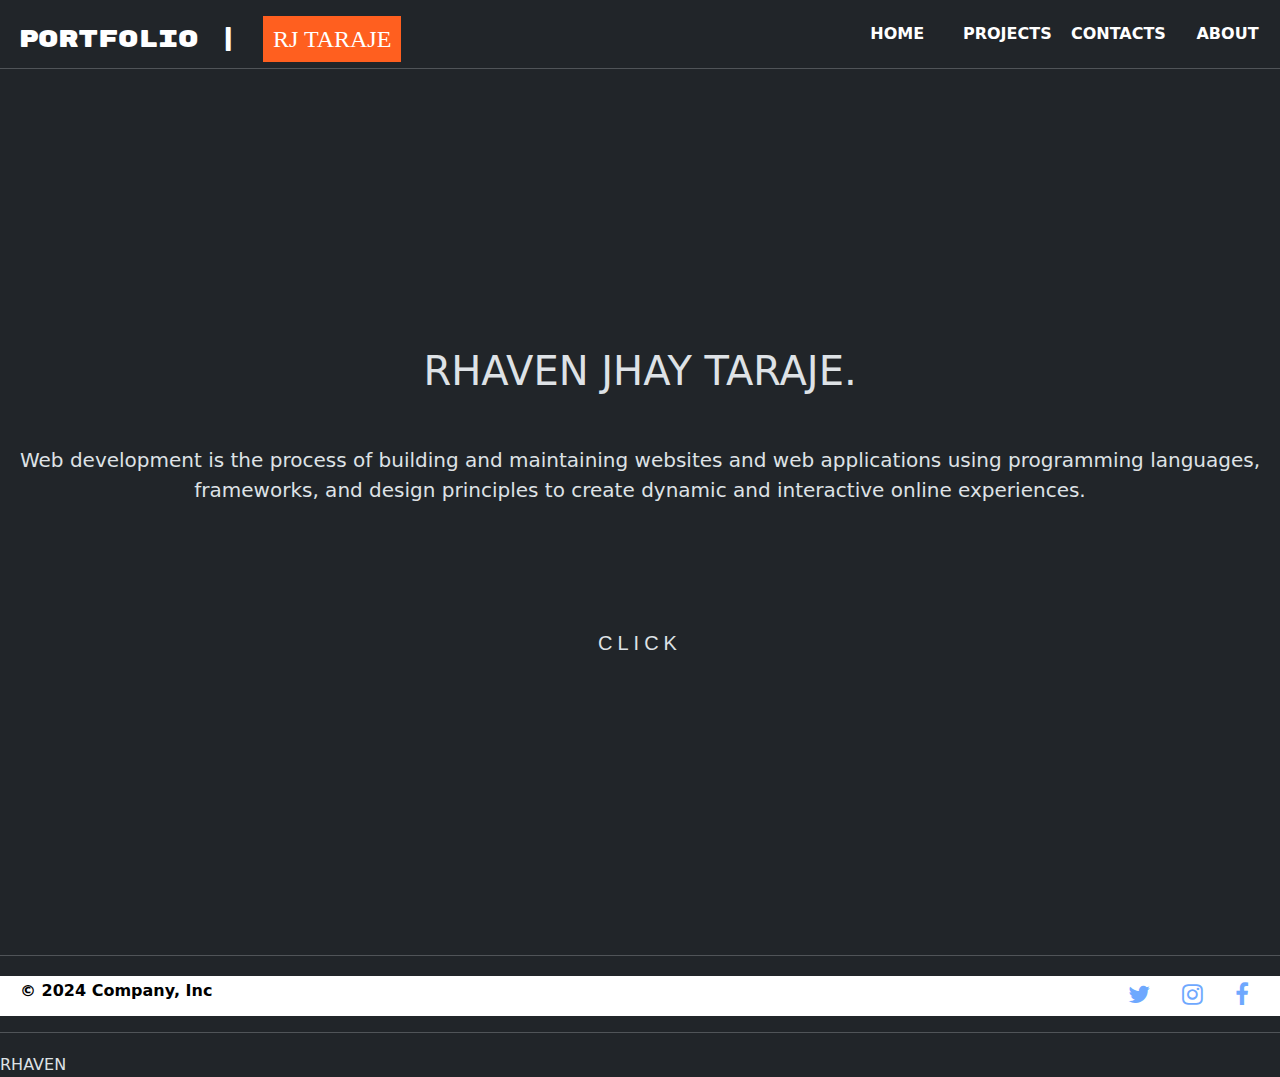
==== index.html @ 4ca4c2ea "rename" ====
<!DOCTYPE html>
<html lang="en" data-bs-theme="dark">
<head>
  <meta charset="UTF-8">
  <meta name="viewport" content="width=device-width, initial-scale=1.0">
  <title>Document</title>
  <link href="https://cdn.jsdelivr.net/npm/bootstrap@5.3.3/dist/css/bootstrap.min.css" rel="stylesheet" integrity="sha384-QWTKZyjpPEjISv5WaRU9OFeRpok6YctnYmDr5pNlyT2bRjXh0JMhjY6hW+ALEwIH" crossorigin="anonymous">
  <link rel="preconnect" href="https://fonts.googleapis.com">
  <link rel="preconnect" href="https://fonts.gstatic.com" crossorigin>
  <link rel="stylesheet" href="https://cdnjs.cloudflare.com/ajax/libs/font-awesome/4.7.0/css/font-awesome.min.css">
  <link href="https://fonts.googleapis.com/css2?family=Rubik+Mono+One&display=swap" rel="stylesheet">
  <link rel="stylesheet" href="Home.css">
  <link rel="stylesheet" href="Animation.css">
</head>
<body>
  <div class="blur-background">
  <div class="navbar1">
  <div class="">
    <header class="d-flex flex-wrap justify-content-center py-3 mb-2 pb-0 ">
      <a href="/" class="d-flex align-items-center mb-3 mb-md-0 me-md-auto link-body-emphasis text-decoration-none">
        <svg class="bi me-2" width="40" height="32"><use xlink:href="#bootstrap"></use></svg>
        <span class="fs-4 title">PORTFOLIO | <span class="rj">RJ TARAJE</span></span>
      </a>

      <div class="div1">
        <button class="btn1">HOME</button>
        <button class="btn2">PROJECTS</button>
        <button class="btn3">CONTACTS</button>
        <button class="btn4">ABOUT</button>

      </div>
    </header>
  </div>
  <hr>
</div>
<div class="divmid">
  <main class="px-3">
    <h1 class="animated-heading">RHAVEN JHAY TARAJE.</h1>
    <p class="lead para ">Web development is the process of building and maintaining websites and web applications using programming languages,<br> frameworks, and design principles to create dynamic and interactive online experiences.
    </p>
    <p class="lead">
      <a href="#" class="btn">CLICK</a>
    </p>
  </main>
</div>
<hr>
<div class=" footer">

  <p class="comp">
    © 2024 Company, Inc
  </p>
  <div class="div2">
    <button class="twit">
      <a href="https://twitter.com/i/flow/login?redirect_after_login=%2Fhome" target="_blank">
      <i style="font-size:24px" class="fa">&#xf099;</i>
      </a>
    </button>
    <button class="insta">
      <a href="https://www.instagram.com/yaoki.ar/"target="_blank">
      <i style="font-size:24px" class="fa">&#xf16d;</i>
      </a>
    </button>
    <button class="fb">
      <a href="https://www.facebook.com/rjtaraje13" target="_blank">
      <i style="font-size:24px" class="fa">&#xf09a;</i>
      </a>
    </button>
  </div>
  
</div>
<hr>

  <script src="https://cdn.jsdelivr.net/npm/bootstrap@5.3.3/dist/js/bootstrap.bundle.min.js" integrity="sha384-YvpcrYf0tY3lHB60NNkmXc5s9fDVZLESaAA55NDzOxhy9GkcIdslK1eN7N6jIeHz" crossorigin="anonymous"></script>

    
</div>
</body>
RHAVEN
</html>
---- Home.css ----
.title
{
  font-family: Arial;
  font-style: normal;
  width: 400px;
  line-height: 24px;
  font-family: "Rubik Mono One", monospace;
  margin-left: -30px;
  margin-top: 10px;
  
}



.div1>button
{
  color: white;
  background-color: transparent;
  border: none;
  height: 36px;
  width: 105px;
  border-radius: 5px;
  cursor: pointer;  
  transition: opacity 0.15s;
  font-weight: bold;
  
}

.rj
{
  background-color: rgb(255, 95, 31);
  padding: 10px;
  margin-left: 5px;
  
  font-style: normal;
  font-family: Major Mono Display;
}
.rj:hover
{
  background-color: #fff;
  text-shadow:
    0 0 7px #fff,
    0 0 10px #fff,
    0 0 21px #fff,
    0 0 42px #0fa,
    0 0 82px #0fa,
    0 0 92px #0fa,
    0 0 102px #0fa,
    0 0 151px #0fa;
  background-color: transparent;
}

.div1>button:hover
{
  background-color: white;
  color: black;
}

.footer>p
{
  display: inline-block;
  background-color: white;
  margin-right: -4px;
  border: none;
  color: black;
  padding-top: 3px;
  padding-bottom: 12px;
  padding-right: 5px;
  
}

.twit
{
  
  background-color: transparent;
  border: none;
  color: rgb(29, 161, 242);
}
.insta
{
  margin-left: 20px;
  background-color: transparent;
  border: none;
  color: rgb(88, 81, 216);
}
.fb
{
  margin-left: 20px;
  background-color: transparent;
  border: none;
  color: rgb(24, 119, 242);
}
.div2
{
  
  background-color: white;
  display: inline-block;
  border: none;
  padding-top: 5px;
  padding-bottom: 5px;
  padding-right: 5px;
  display: flex;
  justify-content: space-between;
} 
.comp 
{
  font-weight: bold;
  margin-bottom: auto;    
  
}

.footer {
  display: flex;
  background-color: white;
  justify-content: space-between;
  padding-left: 20px;
  padding-right: 20px;
}

.divmid
{
  height: 850px;
  display: flex;
  justify-content: center;
  align-items: center;
  text-align: center;
}
.btn  
{ 
  margin-top: 100px;
  background-color: none;
  border-radius: 0%;
  border-color: white;
  font-weight: bolder;
  font-family: Arial;
  font-size: 20px;
  border: transparent 1px solid;
  letter-spacing: 5px;
}
.btn:hover
{
  background-color: #fff;
  text-shadow:
    0 0 7px #fff,
    0 0 10px #fff,
    0 0 21px #fff,
    0 0 42px #0fa,
    0 0 82px #0fa,
    0 0 92px #0fa,
    0 0 102px #0fa,
    0 0 151px #0fa;
  background-color: transparent;
  border-color: white;
}
body {
  position: relative;
  height: 100vh;
  margin: 0;
  overflow: hidden; /* Hide overflow content from blurring outside body */
}

body::before {
  content: '';
  position: absolute;
  top: 0;
  left: 0;
  width: 100%;
  height: 100%;
  background-image: url("https://cdn.pixabay.com/photo/2015/12/04/14/05/code-1076536_640.jpg");
  background-size: cover;
  background-position: center;
  filter: blur(10px); /* Adjust the blur intensity as needed */
  z-index: -1; /* Send the blurred background behind other content */
}

.blur-content {
  position: relative;
  z-index: 1; /* Keep content above the blurred background */
  /* Additional styling for your content */
}

.navbar1
{
  background-color: transparent;
}

.animated-heading
{
  margin-bottom: 4% ;
}

hr
{
    height: 5px;
}

.para {
  transition: font-weight 0.3s ease; /* Add transition for smooth effect */
}

.para:hover {
  font-weight: bold; /* Change font-weight to bold when hovered */
}
---- Animation.css ----
/* Define keyframes for custom animation */
@keyframes slideInFromLeft {
  0% {
    transform: translateX(-100%);
    opacity: 0;
  }
  100% {
    transform: translateX(0);
    opacity: 1;
  }
}

/* Apply animation to the heading */
.animated-heading {
  animation: slideInFromLeft 1s ease-in-out;
}

/* Apply transition for letter-spacing */
.animated-heading:hover {
  letter-spacing: 10px; /* Adjust spacing as needed */
  transition: letter-spacing 0.3s ease-in-out;
}
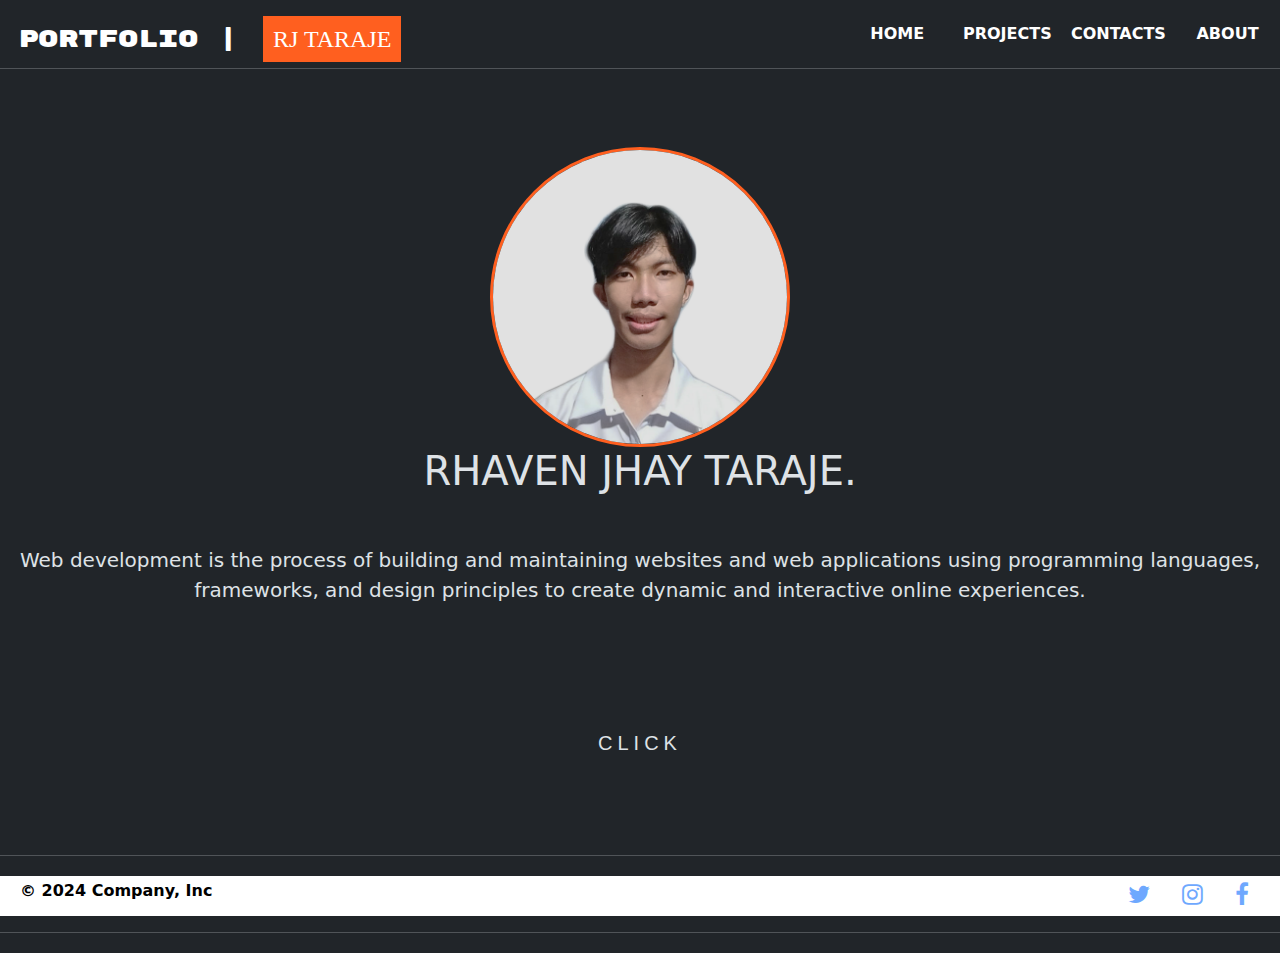
==== commit 36547d75: "updaated" ====
--- a/index.html
+++ b/index.html
@@ -3,31 +3,31 @@
 <head>
   <meta charset="UTF-8">
   <meta name="viewport" content="width=device-width, initial-scale=1.0">
-  <title>Document</title>
+  <title>Portfolio</title>
   <link href="https://cdn.jsdelivr.net/npm/bootstrap@5.3.3/dist/css/bootstrap.min.css" rel="stylesheet" integrity="sha384-QWTKZyjpPEjISv5WaRU9OFeRpok6YctnYmDr5pNlyT2bRjXh0JMhjY6hW+ALEwIH" crossorigin="anonymous">
   <link rel="preconnect" href="https://fonts.googleapis.com">
   <link rel="preconnect" href="https://fonts.gstatic.com" crossorigin>
   <link rel="stylesheet" href="https://cdnjs.cloudflare.com/ajax/libs/font-awesome/4.7.0/css/font-awesome.min.css">
   <link href="https://fonts.googleapis.com/css2?family=Rubik+Mono+One&display=swap" rel="stylesheet">
-  <link rel="stylesheet" href="Home.css">
-  <link rel="stylesheet" href="Animation.css">
+  <link rel="stylesheet" href="CSS/Home.css">
+  <link rel="stylesheet" href="CSS/Animation.css">
 </head>
 <body>
   <div class="blur-background">
   <div class="navbar1">
   <div class="">
-    <header class="d-flex flex-wrap justify-content-center py-3 mb-2 pb-0 ">
+    <header class="d-flex flex-wrap justify-content-center py-3 mb-2 pb-0 headproj">
       <a href="/" class="d-flex align-items-center mb-3 mb-md-0 me-md-auto link-body-emphasis text-decoration-none">
         <svg class="bi me-2" width="40" height="32"><use xlink:href="#bootstrap"></use></svg>
         <span class="fs-4 title">PORTFOLIO | <span class="rj">RJ TARAJE</span></span>
       </a>
 
       <div class="div1">
-        <button class="btn1">HOME</button>
-        <button class="btn2">PROJECTS</button>
-        <button class="btn3">CONTACTS</button>
-        <button class="btn4">ABOUT</button>
-
+        <button class="btn1" id="home">HOME</button>
+        <button class="btn2" id="proj">PROJECTS</button>
+        <button class="btn3" id="cont">CONTACTS</button>
+        <button class="btn4" id="abt">ABOUT</button>
+        <script src="./JS/function.js"></script>
       </div>
     </header>
   </div>
@@ -35,6 +35,7 @@
 </div>
 <div class="divmid">
   <main class="px-3">
+    <img src="rhaven.png" class="profile">
     <h1 class="animated-heading">RHAVEN JHAY TARAJE.</h1>
     <p class="lead para ">Web development is the process of building and maintaining websites and web applications using programming languages,<br> frameworks, and design principles to create dynamic and interactive online experiences.
     </p>
@@ -66,14 +67,11 @@
       </a>
     </button>
   </div>
-  
 </div>
 <hr>
-
   <script src="https://cdn.jsdelivr.net/npm/bootstrap@5.3.3/dist/js/bootstrap.bundle.min.js" integrity="sha384-YvpcrYf0tY3lHB60NNkmXc5s9fDVZLESaAA55NDzOxhy9GkcIdslK1eN7N6jIeHz" crossorigin="anonymous"></script>
 
     
 </div>
 </body>
-RHAVEN
 </html>--- a/CSS/Home.css
+++ b/CSS/Home.css
@@ -0,0 +1,218 @@
+.title
+{
+  font-family: Arial;
+  font-style: normal;
+  width: 400px;
+  line-height: 24px;
+  font-family: "Rubik Mono One", monospace;
+  margin-left: -30px;
+  margin-top: 10px;
+  
+}
+
+.div1>button
+{
+  color: white;
+  background-color: transparent;
+  border: none;
+  height: 36px;
+  width: 105px;
+  border-radius: 5px;
+  cursor: pointer;  
+  transition: opacity 0.15s;
+  font-weight: bold;  
+}
+.div1>button:hover
+{
+  background-color: white;
+  color: black;
+}
+
+.rj
+{
+  background-color: rgb(255, 95, 31);
+  padding: 10px;
+  margin-left: 5px;
+  
+  font-style: normal;
+  font-family: Major Mono Display;
+}
+
+.rj:hover
+{
+  background-color: #fff;
+  text-shadow:
+    0 0 7px #fff,
+    0 0 10px #fff,
+    0 0 21px #fff,
+    0 0 42px #0fa,
+    0 0 82px #0fa,
+    0 0 92px #0fa,
+    0 0 102px #0fa,
+    0 0 151px #0fa;
+  background-color: transparent;
+}
+
+.footer>p
+{
+  display: inline-block;
+  background-color: white;
+  margin-right: -4px;
+  border: none;
+  color: black;
+  padding-top: 3px;
+  padding-bottom: 12px;
+  padding-right: 5px;
+}
+
+.twit
+{
+  
+  background-color: transparent;
+  border: none;
+  color: rgb(29, 161, 242);
+}
+.insta
+{
+  margin-left: 20px;
+  background-color: transparent;
+  border: none;
+  color: rgb(88, 81, 216);
+}
+.fb
+{
+  margin-left: 20px;
+  background-color: transparent;
+  border: none;
+  color: rgb(24, 119, 242);
+}
+.div2
+{
+  background-color: white;
+  display: inline-block;
+  border: none;
+  padding-top: 5px;
+  padding-bottom: 5px;
+  padding-right: 5px;
+  display: flex;
+  justify-content: space-between;
+} 
+.comp 
+{
+  font-weight: bold;
+  margin-bottom: auto;     
+}
+
+.footer {
+  display: flex;
+  background-color: white;
+  justify-content: space-between;
+  padding-left: 20px;
+  padding-right: 20px;
+}
+
+.divmid
+{
+  height: 750px;
+  display: flex;
+  justify-content: center;
+  align-items: center;
+  text-align: center;
+}
+.btn  
+{ 
+  margin-top: 100px;
+  background-color: none;
+  border-radius: 0%;
+  border-color: white;
+  font-weight: bolder;
+  font-family: Arial;
+  font-size: 20px;
+  border: transparent 1px solid;
+  letter-spacing: 5px;
+}
+.btn:hover
+{
+  background-color: #fff;
+  text-shadow:
+    0 0 7px #fff,
+    0 0 10px #fff,
+    0 0 21px #fff,
+    0 0 42px #0fa,
+    0 0 82px #0fa,
+    0 0 92px #0fa,
+    0 0 102px #0fa,
+    0 0 151px #0fa;
+  background-color: transparent;
+  border-color: white;
+}
+body {
+  position: relative;
+  margin: 0;
+  }
+
+body::before {
+  content: '';
+  position: absolute;
+  top: 0;
+  left: 0;
+  width: 100%;
+  height: 100%;
+  background-image: url("https://cdn.pixabay.com/photo/2015/12/04/14/05/code-1076536_640.jpg");
+  background-size: cover;
+  background-position: center;
+  filter: blur(10px); /* Adjust the blur intensity as needed */
+  z-index: -1; /* Send the blurred background behind other content */
+}
+
+.blur-content {
+  position: relative;
+  z-index: 1; /* Keep content above the blurred background */
+  /* Additional styling for your content */
+}
+
+.navbar1
+{
+  background-color: transparent;
+}
+
+.animated-heading
+{
+  margin-bottom: 4% ;
+}
+
+hr
+{
+    height: 5px;
+}
+
+.para 
+{
+  transition: font-weight 0.3s ease; /* Add transition for smooth effect */
+}
+
+.para:hover 
+{
+  font-weight: bold; /* Change font-weight to bold when hovered */
+}
+
+.profile
+{
+  height: 300px;
+  border-radius: 50%;
+  border:  rgb(255, 95, 31) solid 3px;
+}
+
+.profile:hover
+{
+  animation: flip 1s forwards; /* Apply flip animation for 1 second */
+}
+
+@keyframes flip {
+  0% {
+    transform: scaleX(1); /* Initial scale, not flipped */
+  }
+  100% {
+    transform: scaleX(-1); /* Flipped horizontally */
+  }
+}--- a/CSS/Animation.css
+++ b/CSS/Animation.css
@@ -0,0 +1,22 @@
+/* Define keyframes for custom animation */
+@keyframes slideInFromLeft {
+  0% {
+    transform: translateX(-100%);
+    opacity: 0;
+  }
+  100% {
+    transform: translateX(0);
+    opacity: 1;
+  }
+}
+
+/* Apply animation to the heading */
+.animated-heading {
+  animation: slideInFromLeft 1s ease-in-out;
+}
+
+/* Apply transition for letter-spacing */
+.animated-heading:hover {
+  letter-spacing: 10px; /* Adjust spacing as needed */
+  transition: letter-spacing 0.3s ease-in-out;
+}